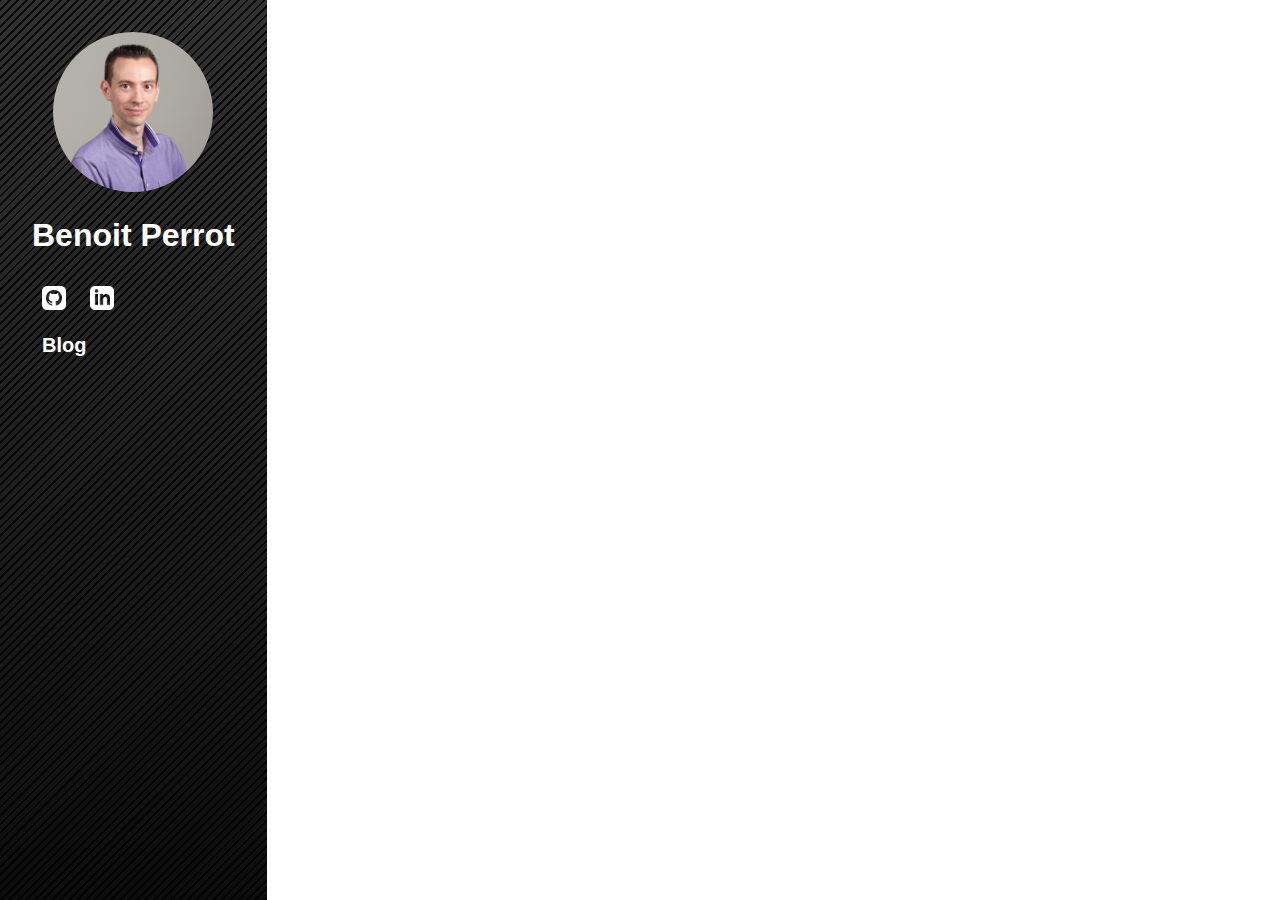
==== _scripts/prologue.html @ 5faa28b0 "blog: Initiate" ====
<!DOCTYPE html>
<meta name="viewport" content="width=device-width, initial-scale=1.0" />
<link href="/theme.css" rel="stylesheet" type="text/css" />
<title>Benoit Perrot</title>

<header>
  <a href="/index.html#bio">
    <img src="/2017.Benoit_PERROT.jpg" alt="Picture of Benoit Perrot">
    <h1>Benoit Perrot</h1>
  </a>
  <nav>
    <a href="https://github.com/BenoitPerrot/"><img src="/github.png" alt="Github logo" /></a>
    <a href="https://www.linkedin.com/in/benoitperrot/"><img src="/linkedin.png" alt="LinkedIn logo" /></a>
    <h2><a href="/blog/index.html">Blog</a></h2>
  </nav>
</header>
---- theme.css ----
html, body {
  margin: 0;
  font-family: sans-serif;
}

a {
  text-decoration: none;
}

header {
  position: fixed;
  top: 0;
  left: 0;
  background-color: #0b0b0b;
  background-image:
    linear-gradient(
      to bottom,
      #0001,
      #000c
    ),
    repeating-linear-gradient(
    135deg,
    #0b0b0b,
    #0b0b0b 2px,
    #353535 2px,
    #353535 6px
  );
  display: flex;
  flex-direction: column;
  height: 100%;
  padding: 2em;
}

header > a {
  text-align: center;
}
header > a img {
  border-radius: 5em;
  max-width: 10em;
}

header h1 {
  color: #fff;
}

header nav a {
  color: white;
  padding: 10px;
  display: inline-block;
}

header nav h2 {
  font-size: 15pt;
  margin-top: 0;
}

header nav img {
  width: 1.5em;
}

main {
  margin: 2em 2em 2em 20em;
}

@media only screen and (max-width: 768px) {
  body {
    padding: 0;
  }

  header {
    position: relative;
    height: auto;
    width: auto;
    padding-bottom: 1em;
    align-items: center;
  }

  header nav h2 {
    text-align: center;
  }

  main {
    margin: 2em;
    width: auto;
  }
}

main {
  color: #444;
}

main h1 {
  font-size: 40px;
}

main section {
  border-bottom: solid 1px #ccc;
}
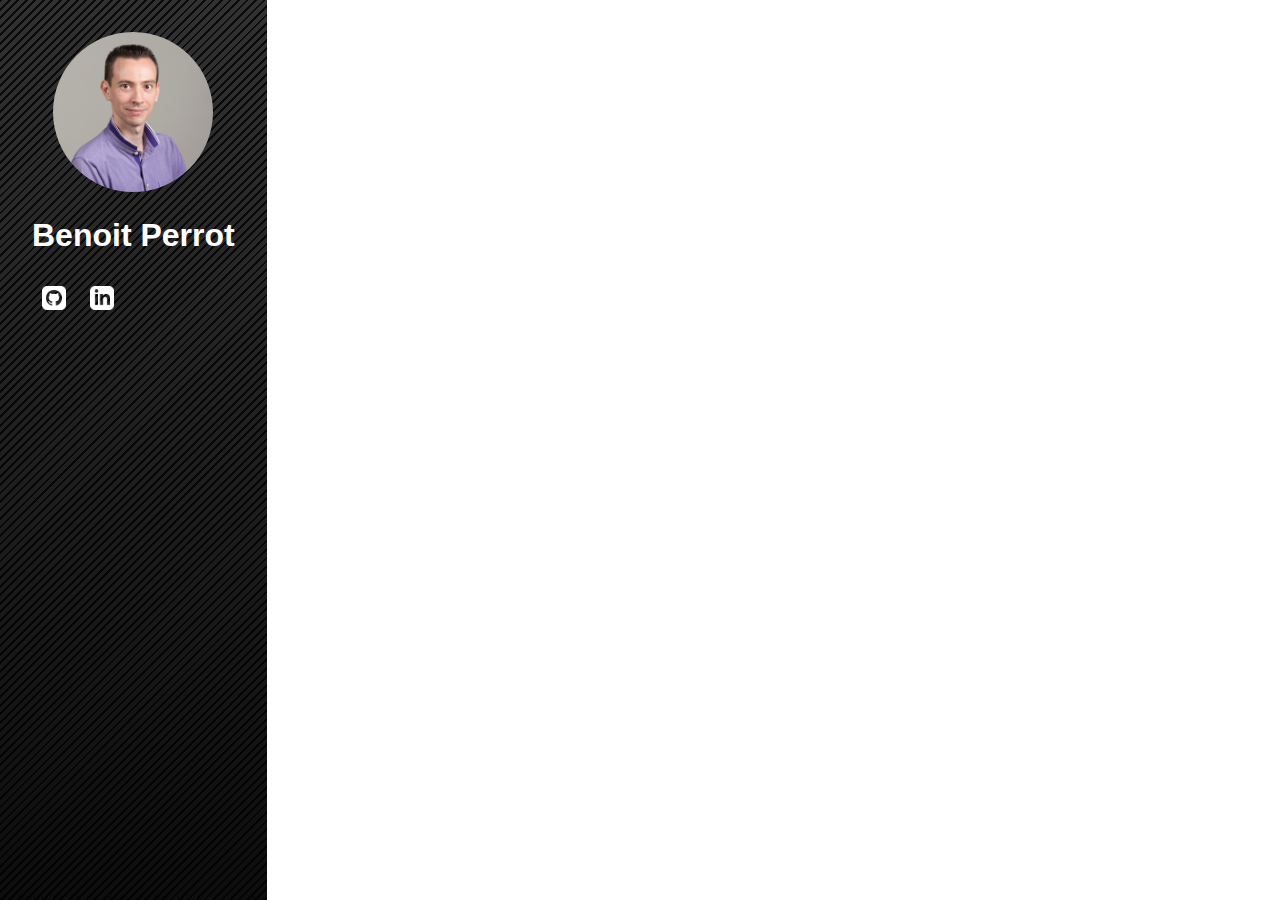
==== commit 027ff76c: "_scripts: regenerate.py: Enforce header" ====
--- a/_scripts/prologue.html
+++ b/_scripts/prologue.html
@@ -11,7 +11,6 @@
   <nav>
     <a href="https://github.com/BenoitPerrot/"><img src="/github.png" alt="Github logo" /></a>
     <a href="https://www.linkedin.com/in/benoitperrot/"><img src="/linkedin.png" alt="LinkedIn logo" /></a>
-    <h2><a href="/blog/index.html">Blog</a></h2>
   </nav>
 </header>
 
